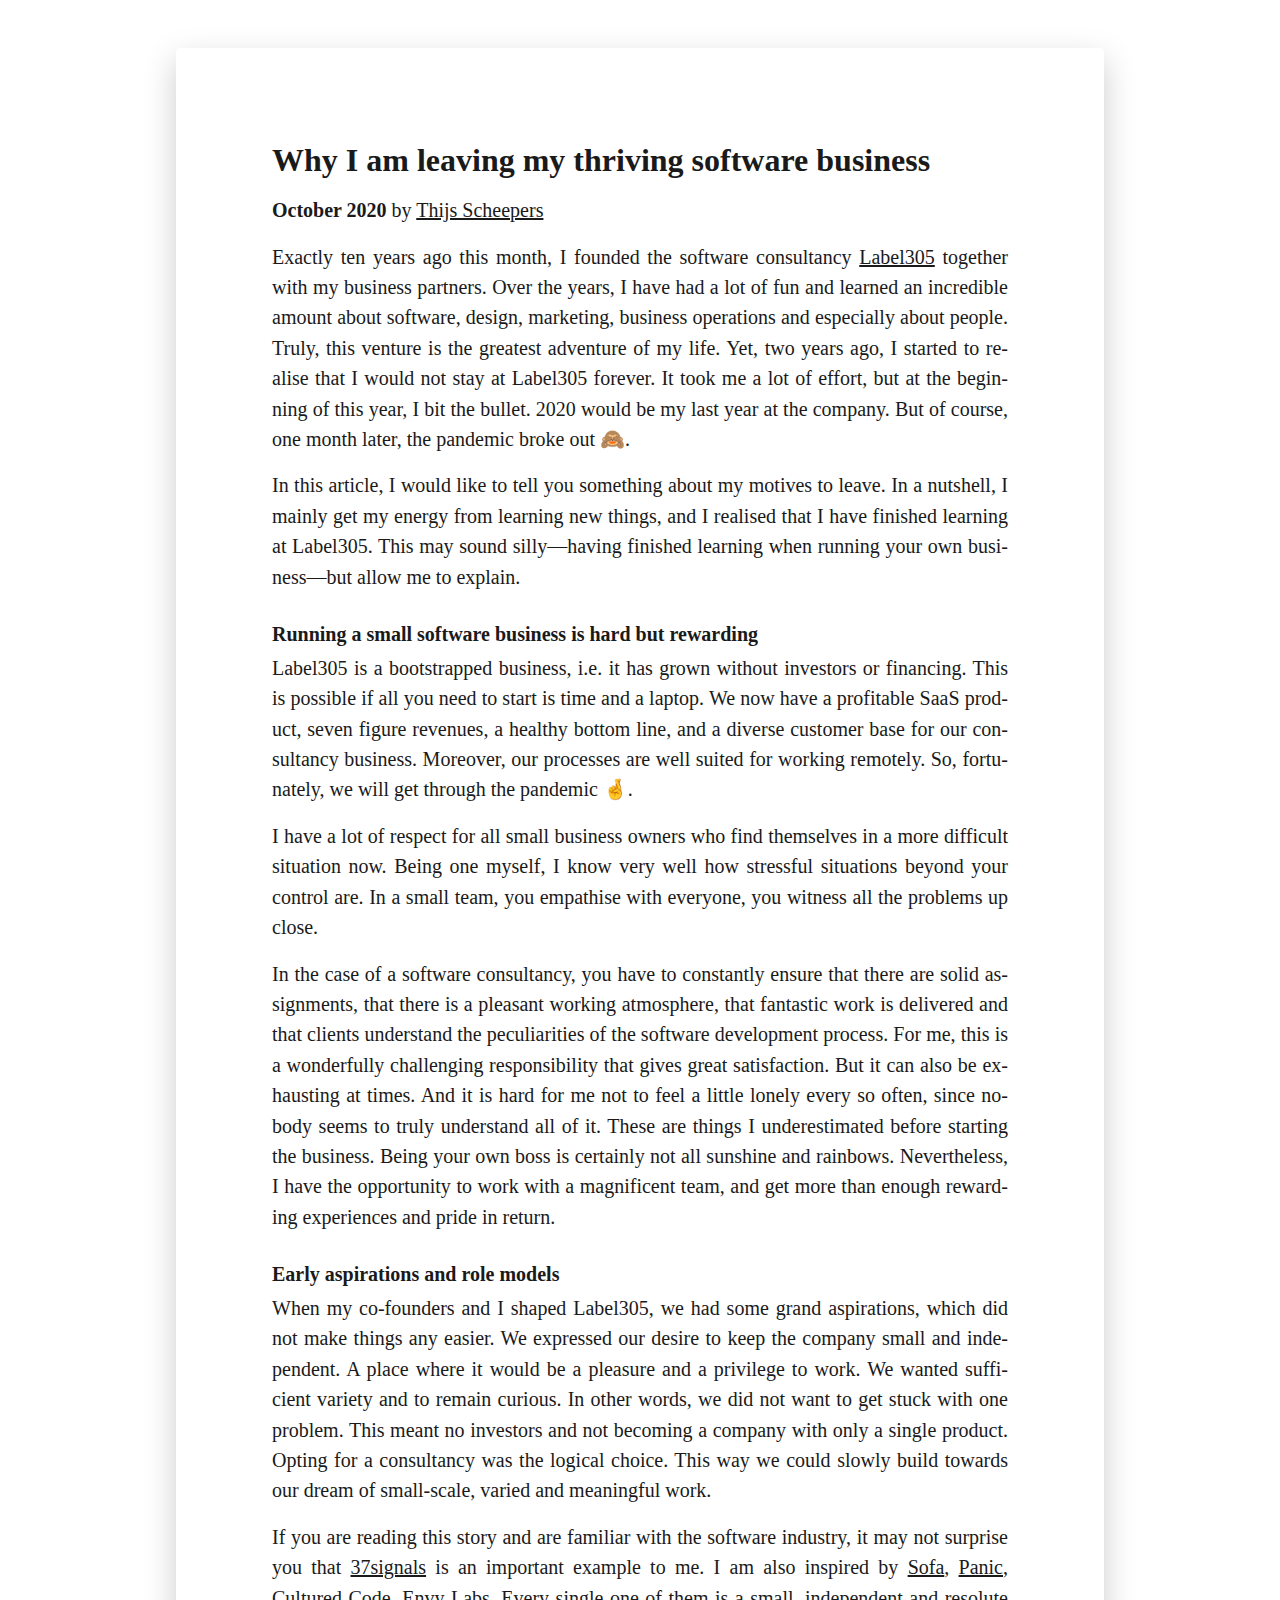
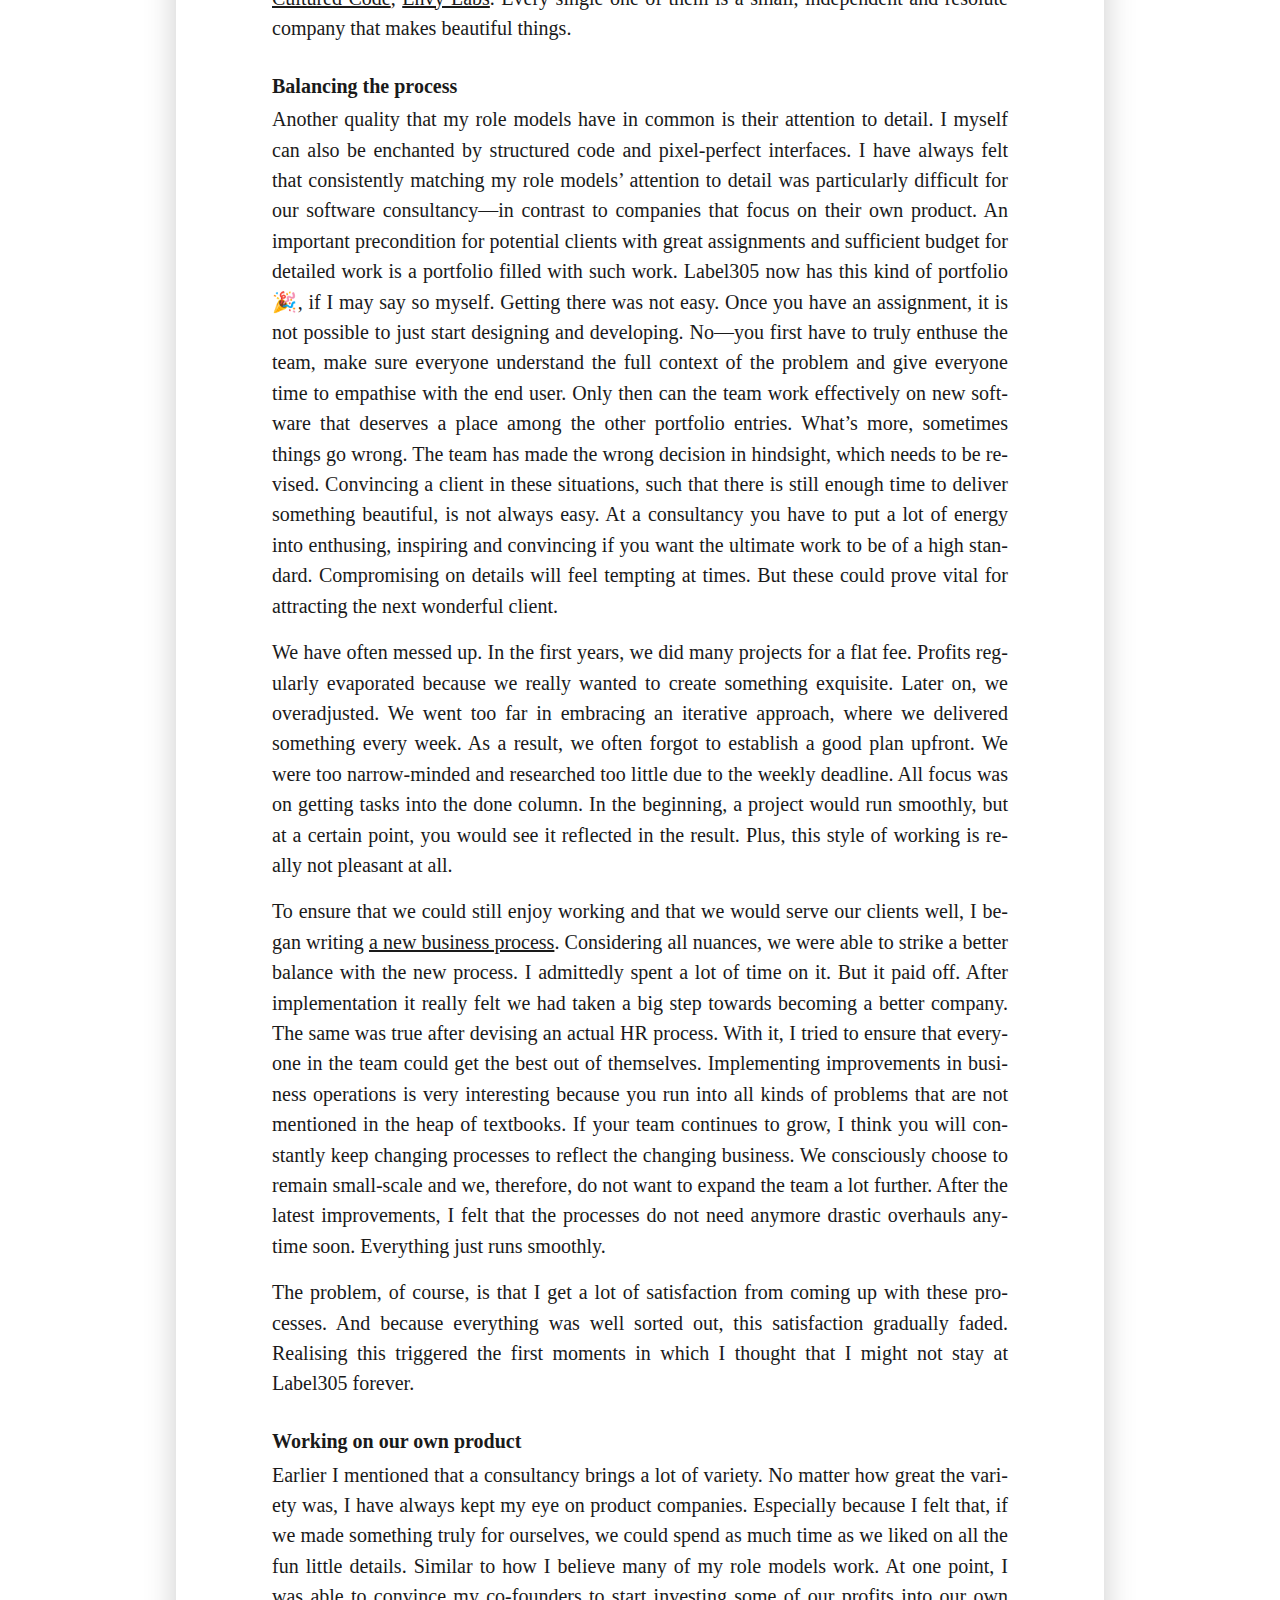
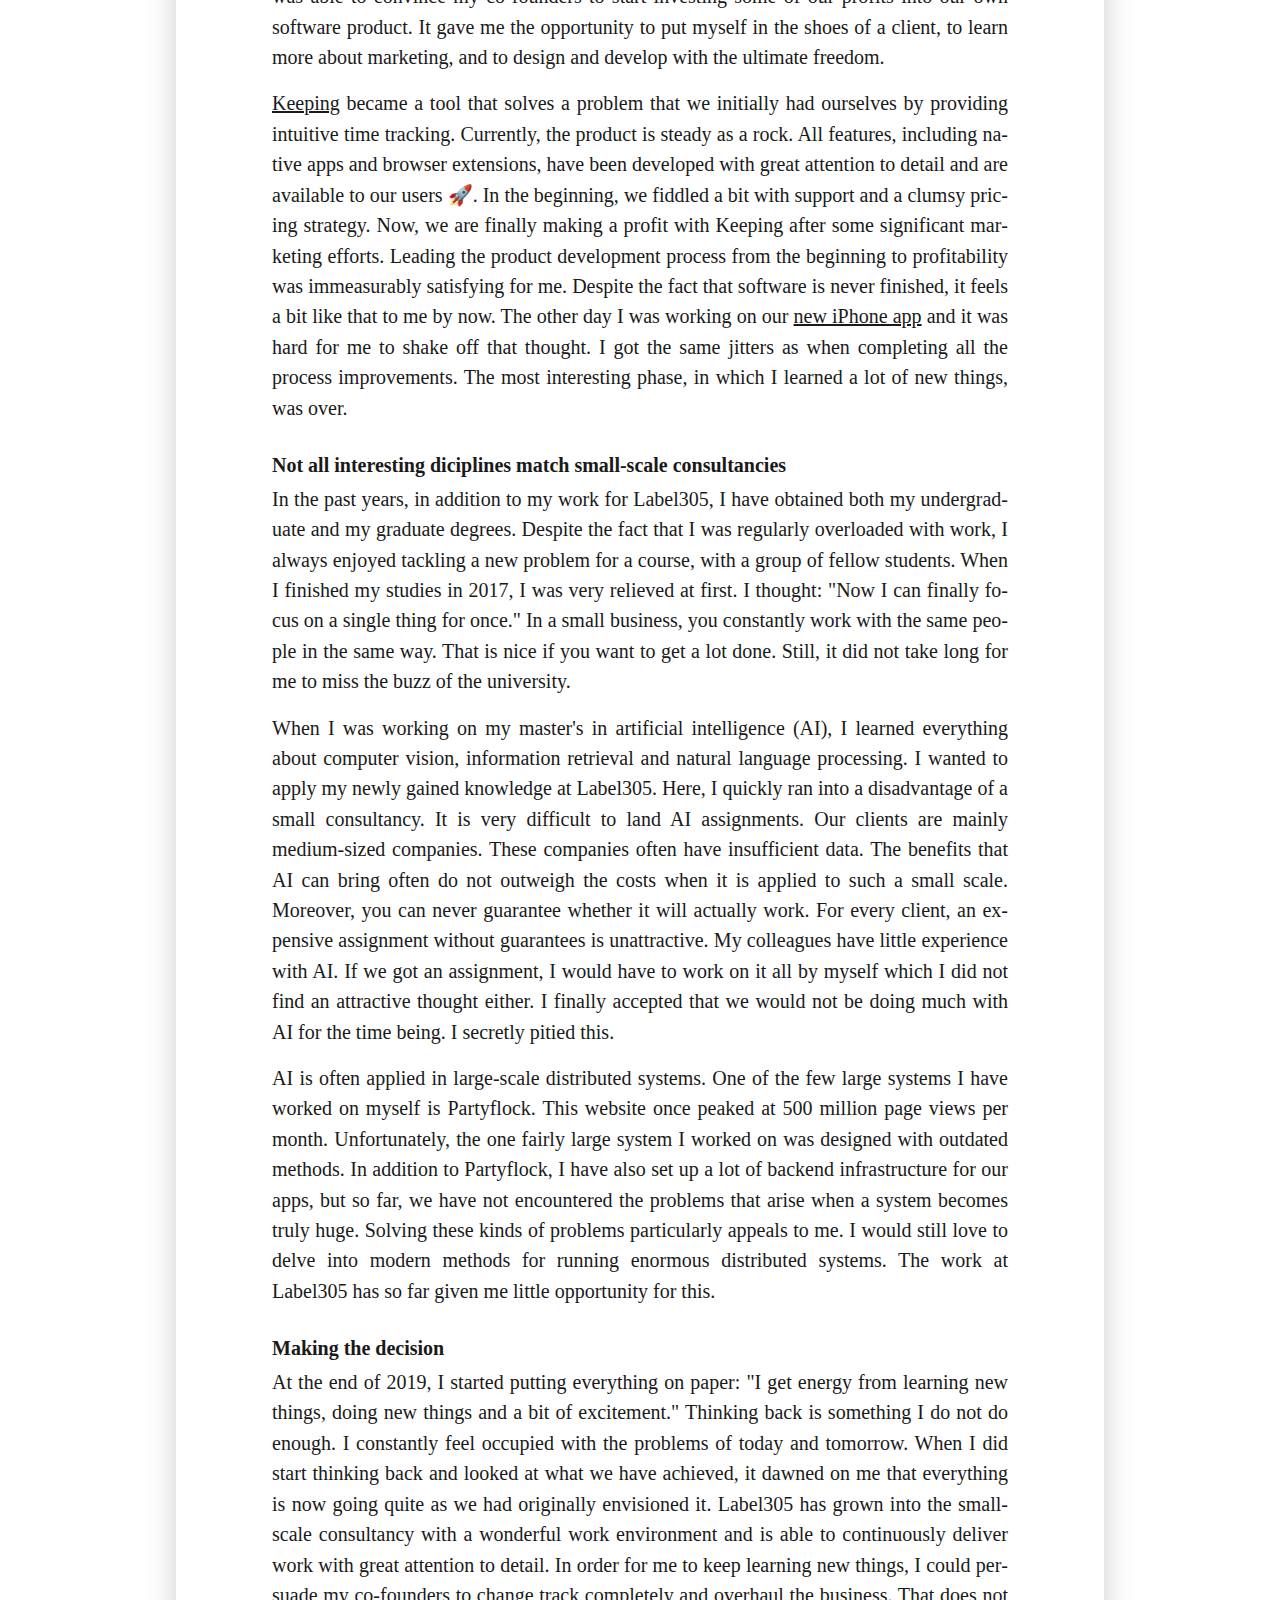
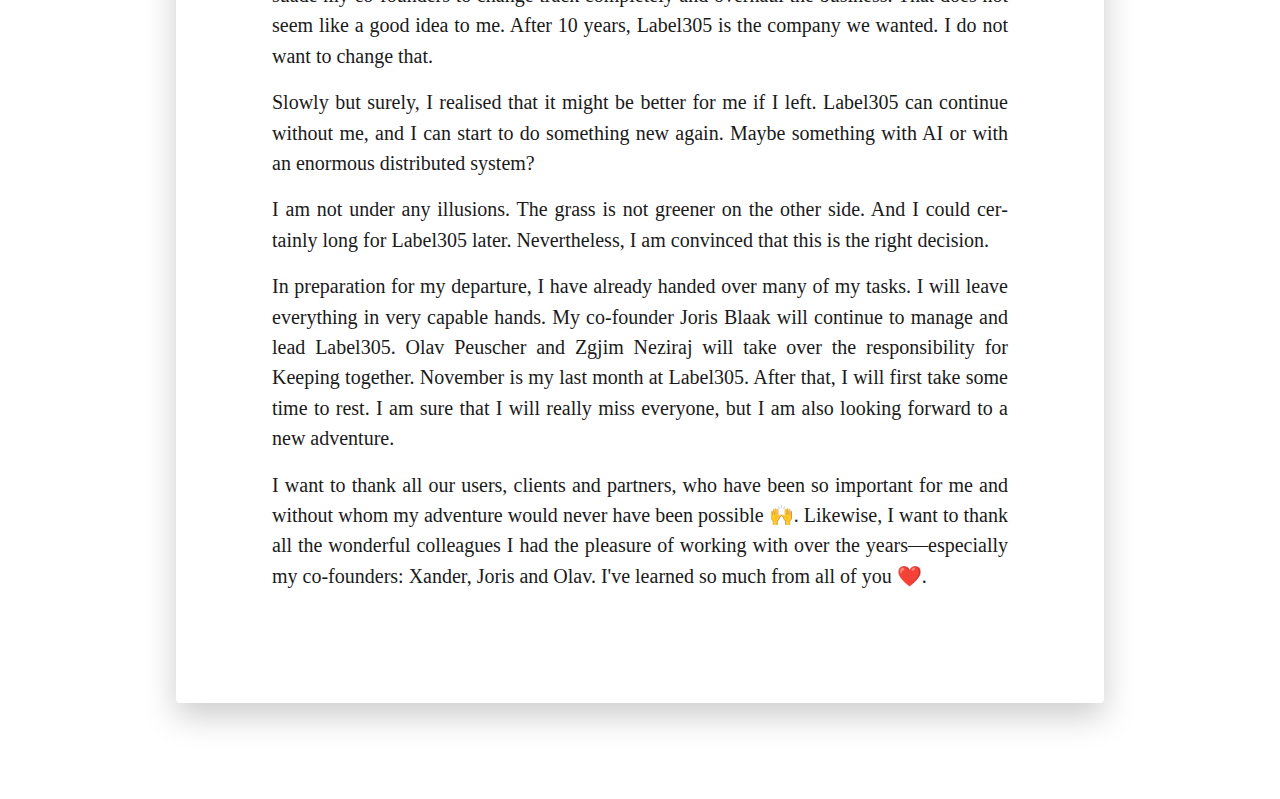
==== 2020-10-leaving-my-thriving-software-business.html @ 7c8e15b4 "Updated english" ====
<!DOCTYPE html>
<html lang="en">
	<head>
		<meta charset="utf-8" />
		<meta content="width=device-width, initial-scale=1.0" name="viewport" />
		<title>Why I am leaving my thriving software business – Thijs Scheepers</title>
		<link rel="stylesheet" media="screen" href="style.css" />
		<meta property="og:title" content="Why I am leaving my thriving software business">
		<meta property="og:description" content="In a nutshell, I mainly get my energy from learning new things, and I realised that I have finished learning at Label305. This may sound silly—having finished learning when running your own business—but allow me to explain.">
		<meta property="og:image" content="https://thijs.ai/images/2020-10-leaving-my-thriving-software-business.png">
	</head>
	<body>
		<div class="site">
			<article>
				<h1>Why I am leaving my thriving software business</h1>
				<p><strong>October 2020</strong> by <a href="/">Thijs Scheepers</a></p>
				<p>
					Exactly ten years ago this month, I founded the software consultancy <a href="https://305.nl">Label305</a> together with my business partners. Over the years, I have had a lot of fun and learned an incredible amount about software, design, marketing, business operations and especially about people. Truly, this venture is the greatest adventure of my life. Yet, two years ago, I started to realise that I would not stay at Label305 forever. It took me a lot of effort, but at the beginning of this year, I bit the bullet. 2020 would be my last year at the company. But of course, one month later, the pandemic broke out 🙈.
				</p>
				<p>
					In this article, I would like to tell you something about my motives to leave. In a nutshell, I mainly get my energy from learning new things, and I realised that I have finished learning at Label305. This may sound silly—having finished learning when running your own business—but allow me to explain.
				</p>

				<h3>Running a small software business is hard but rewarding</h3>
				<p>
					Label305 is a bootstrapped business, i.e. it has grown without investors or financing. This is possible if all you need to start is time and a laptop. We now have a profitable SaaS product, seven figure revenues, a healthy bottom line, and a diverse customer base for our consultancy business. Moreover, our processes are well suited for working remotely. So, fortunately, we will get through the pandemic 🤞.
				</p>
				<p>
					I have a lot of respect for all small business owners who find themselves in a more difficult situation now. Being one myself, I know very well how stressful situations beyond your control are. In a small team, you empathise with everyone, you witness all the problems up close.
				</p>
				<p>
					In the case of a software consultancy, you have to constantly ensure that there are solid assignments, that there is a pleasant working atmosphere, that fantastic work is delivered and that clients understand the peculiarities of the software development process. For me, this is a wonderfully challenging responsibility that gives great satisfaction. But it can also be exhausting at times. And it is hard for me not to feel a little lonely every so often, since nobody seems to truly understand all of it. These are things I underestimated before starting the business. Being your own boss is certainly not all sunshine and rainbows. Nevertheless, I have the opportunity to work with a magnificent team, and get more than enough rewarding experiences and pride in return.
				</p>

				<h3>Early aspirations and role models</h3>
				<p>
					When my co-founders and I shaped Label305, we had some grand aspirations, which did not make things any easier. We expressed our desire to keep the company small and independent. A place where it would be a pleasure and a privilege to work. We wanted sufficient variety and to remain curious. In other words, we did not want to get stuck with one problem. This meant no investors and not becoming a company with only a single product. Opting for a consultancy was the logical choice. This way we could slowly build towards our dream of small-scale, varied and meaningful work.
				</p>
				<p>
					If you are reading this story and are familiar with the software industry, it may not surprise you that <a href="https://37signals.com">37signals</a> is an important example to me. I am also inspired by <a href="http://madebysofa.com/">Sofa</a>, <a href="https://panic.com">Panic</a>, <a href="https://culturedcode.com">Cultured Code</a>, <a href="https://envylabs.com">Envy Labs</a>. Every single one of them is a small, independent and resolute company that makes beautiful things.
				</p>

				<h3>Balancing the process</h3>
				<p>
					Another quality that my role models have in common is their attention to detail. I myself can also be enchanted by structured code and pixel-perfect interfaces. I have always felt that consistently matching my role models’ attention to detail was particularly difficult for our software consultancy—in contrast to companies that focus on their own product. An important precondition for potential clients with great assignments and sufficient budget for detailed work is a portfolio filled with such work. Label305 now has this kind of portfolio 🎉, if I may say so myself. Getting there was not easy. Once you have an assignment, it is not possible to just start designing and developing. No—you first have to truly enthuse the team, make sure everyone understand the full context of the problem and give everyone time to empathise with the end user. Only then can the team work effectively on new software that deserves a place among the other portfolio entries. What’s more, sometimes things go wrong. The team has made the wrong decision in hindsight, which needs to be revised. Convincing a client in these situations, such that there is still enough time to deliver something beautiful, is not always easy. At a consultancy you have to put a lot of energy into enthusing, inspiring and convincing if you want the ultimate work to be of a high standard. Compromising on details will feel tempting at times. But these could prove vital for attracting the next wonderful client.
				</p>
				<p>
					We have often messed up. In the first years, we did many projects for a flat fee. Profits regularly evaporated because we really wanted to create something exquisite. Later on, we overadjusted. We went too far in embracing an iterative approach, where we delivered something every week. As a result, we often forgot to establish a good plan upfront. We were too narrow-minded and researched too little due to the weekly deadline. All focus was on getting tasks into the done column. In the beginning, a project would run smoothly, but at a certain point, you would see it reflected in the result. Plus, this style of working is really not pleasant at all.
				</p>
				<p>
					To ensure that we could still enjoy working and that we would serve our clients well, I began writing <a href="https://thijs.ai/docs/label305-approach-process.pdf">a new business process</a>. Considering all nuances, we were able to strike a better balance with the new process. I admittedly spent a lot of time on it. But it paid off. After implementation it really felt we had taken a big step towards becoming a better company. The same was true after devising an actual HR process. With it, I tried to ensure that everyone in the team could get the best out of themselves. Implementing improvements in business operations is very interesting because you run into all kinds of problems that are not mentioned in the heap of textbooks. If your team continues to grow, I think you will constantly keep changing processes to reflect the changing business. We consciously choose to remain small-scale and we, therefore, do not want to expand the team a lot further. After the latest improvements, I felt that the processes do not need anymore drastic overhauls anytime soon. Everything just runs smoothly.
				</p>
				<p>
					The problem, of course, is that I get a lot of satisfaction from coming up with these processes. And because everything was well sorted out, this satisfaction gradually faded. Realising this triggered the first moments in which I thought that I might not stay at Label305 forever.
				</p>

				<h3>Working on our own product</h3>
				<p>
					Earlier I mentioned that a consultancy brings a lot of variety. No matter how great the variety was, I have always kept my eye on product companies. Especially because I felt that, if we made something truly for ourselves, we could spend as much time as we liked on all the fun little details. Similar to how I believe many of my role models work. At one point, I was able to convince my co-founders to start investing some of our profits into our own software product. It gave me the opportunity to put myself in the shoes of a client, to learn more about marketing, and to design and develop with the ultimate freedom.
				</p>
				<p>
					<a href="https://keeping.nl">Keeping</a> became a tool that solves a problem that we initially had ourselves by providing intuitive time tracking. Currently, the product is steady as a rock. All features, including native apps and browser extensions, have been developed with great attention to detail and are available to our users 🚀. In the beginning, we fiddled a bit with support and a clumsy pricing strategy. Now, we are finally making a profit with Keeping after some significant marketing efforts. Leading the product development process from the beginning to profitability was immeasurably satisfying for me. Despite the fact that software is never finished, it feels a bit like that to me by now. The other day I was working on our <a href="https://keeping.nl/blog/21-10-2020-keeping-voor-iphone-versie-2">new iPhone app</a> and it was hard for me to shake off that thought. I got the same jitters as when completing all the process improvements. The most interesting phase, in which I learned a lot of new things, was over.
				</p>

				<h3>Not all interesting diciplines match small-scale consultancies</h3>
				<p>
					In the past years, in addition to my work for Label305, I have obtained both my undergraduate and my graduate degrees. Despite the fact that I was regularly overloaded with work, I always enjoyed tackling a new problem for a course, with a group of fellow students. When I finished my studies in 2017, I was very relieved at first. I thought: "Now I can finally focus on a single thing for once." In a small business, you constantly work with the same people in the same way. That is nice if you want to get a lot done. Still, it did not take long for me to miss the buzz of the university.
				</p>
				<p>
					When I was working on my master's in artificial intelligence (AI), I learned everything about computer vision, information retrieval and natural language processing. I wanted to apply my newly gained knowledge at Label305. Here, I quickly ran into a disadvantage of a small consultancy. It is very difficult to land AI assignments. Our clients are mainly medium-sized companies. These companies often have insufficient data. The benefits that AI can bring often do not outweigh the costs when it is applied to such a small scale. Moreover, you can never guarantee whether it will actually work. For every client, an expensive assignment without guarantees is unattractive. My colleagues have little experience with AI. If we got an assignment, I would have to work on it all by myself which I did not find an attractive thought either. I finally accepted that we would not be doing much with AI for the time being. I secretly pitied this.
				</p>
				<p>
					AI is often applied in large-scale distributed systems. One of the few large systems I have worked on myself is Partyflock. This website once peaked at 500 million page views per month. Unfortunately, the one fairly large system I worked on was designed with outdated methods. In addition to Partyflock, I have also set up a lot of backend infrastructure for our apps, but so far, we have not encountered the problems that arise when a system becomes truly huge. Solving these kinds of problems particularly appeals to me. I would still love to delve into modern methods for running enormous distributed systems. The work at Label305 has so far given me little opportunity for this.
				</p>

				<h3>Making the decision</h3>
				<p>
					At the end of 2019, I started putting everything on paper: "I get energy from learning new things, doing new things and a bit of excitement." Thinking back is something I do not do enough. I constantly feel occupied with the problems of today and tomorrow. When I did start thinking back and looked at what we have achieved, it dawned on me that everything is now going quite as we had originally envisioned it. Label305 has grown into the small-scale consultancy with a wonderful work environment and is able to continuously deliver work with great attention to detail. In order for me to keep learning new things, I could persuade my co-founders to change track completely and overhaul the business. That does not seem like a good idea to me. After 10 years, Label305 is the company we wanted. I do not want to change that.
				</p>
				<p>
					Slowly but surely, I realised that it might be better for me if I left. Label305 can continue without me, and I can start to do something new again. Maybe something with AI or with an enormous distributed system?
				</p>
				<p>
					I am not under any illusions. The grass is not greener on the other side. And I could certainly long for Label305 later. Nevertheless, I am convinced that this is the right decision.
				</p>
				<p>
					In preparation for my departure, I have already handed over many of my tasks. I will leave everything in very capable hands. My co-founder Joris Blaak will continue to manage and lead Label305. Olav Peuscher and Zgjim Neziraj will take over the responsibility for Keeping together. November is my last month at Label305. After that, I will first take some time to rest. I am sure that I will really miss everyone, but I am also looking forward to a new adventure.
				</p>
				<p>
					I want to thank all our users, clients and partners, who have been so important for me and without whom my adventure would never have been possible 🙌. Likewise, I want to thank all the wonderful colleagues I had the pleasure of working with over the years—especially my co-founders: Xander, Joris and Olav. I've learned so much from all of you ❤️.
				</p>
			</section>
		</div>
	</body>
</html>
---- style.css ----
body, div, h1, h2, h3, h4, h5, h6, p, blockquote, ul {
    margin: 0;
    padding: 0;
}

html {
    color: #1A1A1A;

    font-family: Garamand, Times, serif;

    font-weight: normal;
    font-size: 100%;


    -ms-text-size-adjust: 100%;
    -webkit-text-size-adjust: 100%;
    -webkit-font-smoothing: antialiased;
    -moz-osx-font-smoothing: grayscale;
}

div.site {
    margin: 0 auto;
    border-radius: 4px;
    background: #FFFFFF;
    box-shadow: 0 0.8rem 2rem #ccc;
}

div.notification {
    padding: 1rem;
    margin: 0 0 3rem 0;
    position: relative;
    font-size: 1.25rem;
    line-height: 1.9rem;
    text-align: center;
    overflow: hidden;
    border-top: 0.1rem  #1A1A1A solid;
    border-bottom: 0.1rem  #1A1A1A solid;
}

header {

    margin: 0;
    padding: 4rem 2rem 0 2rem;

    text-align: center;
    background-color: white;

}

section, article {

    padding: 3rem 2rem 2rem;
    margin: 0;

    text-align: justify;
    hyphens:auto;
    -webkit-hyphens:auto;
    -webkit-hyphenate-character:"\2010";
    -webkit-hyphenate-limit-after:1;
    -webkit-hyphenate-limit-before:2;
    -moz-hyphens:auto;
}

h1, h2, h3, h4, h5, h6 {
    /*font-family: Avenir, Helvetica, Roboto, Arial, sans-serif;*/
    font-style: normal;
    font-weight: normal;
}

h1 {
    font-size: 2rem;
    line-height: 2.0rem;
    margin-top: 0;
    margin-bottom: 1.2rem;
}

h2 {
    font-size: 1.5rem;
    line-height: 1.7rem;
    margin-top: 0.7rem;
    margin-bottom: 0.7rem;
}

h3 {
    font-size: 1.25rem;
    line-height: 1.9rem;
    margin-top: 1.7rem;
    margin-bottom: 0.2rem;
}

h1.name {
    font-family: Avenir, Helvetica, Roboto, Arial, sans-serif;
    font-weight: bold;
}

h2 {
    font-family: Avenir, Helvetica, Roboto, Arial, sans-serif;
    font-weight: bold;
}

article h1, article h2, article h3 {
    text-align: left;
    font-weight: bold;
}

p, li {
    font-size: 1.25rem;
    line-height: 1.9rem;
    margin: 0 0 1rem 0;
}

li {
    
    list-style: none;
    text-align: left;
}

a {
    color: #1A1A1A;

    cursor: pointer;

    text-decoration: underline;
    -webkit-text-decoration-skip: objects;
}


@media screen and (min-width: 50rem) {


    div.site {
        max-width: 58rem;
        margin: 3rem auto 6rem;
    }

    header {
        padding: 6rem 6rem 0 6rem;
        text-align: center;
    }

    section {
        padding: 3rem 6rem 6rem;
    }

    article {
        padding: 6rem;
    }

    h1.name {

        font-size: 2.4rem;
        line-height: 4rem;

    }
}
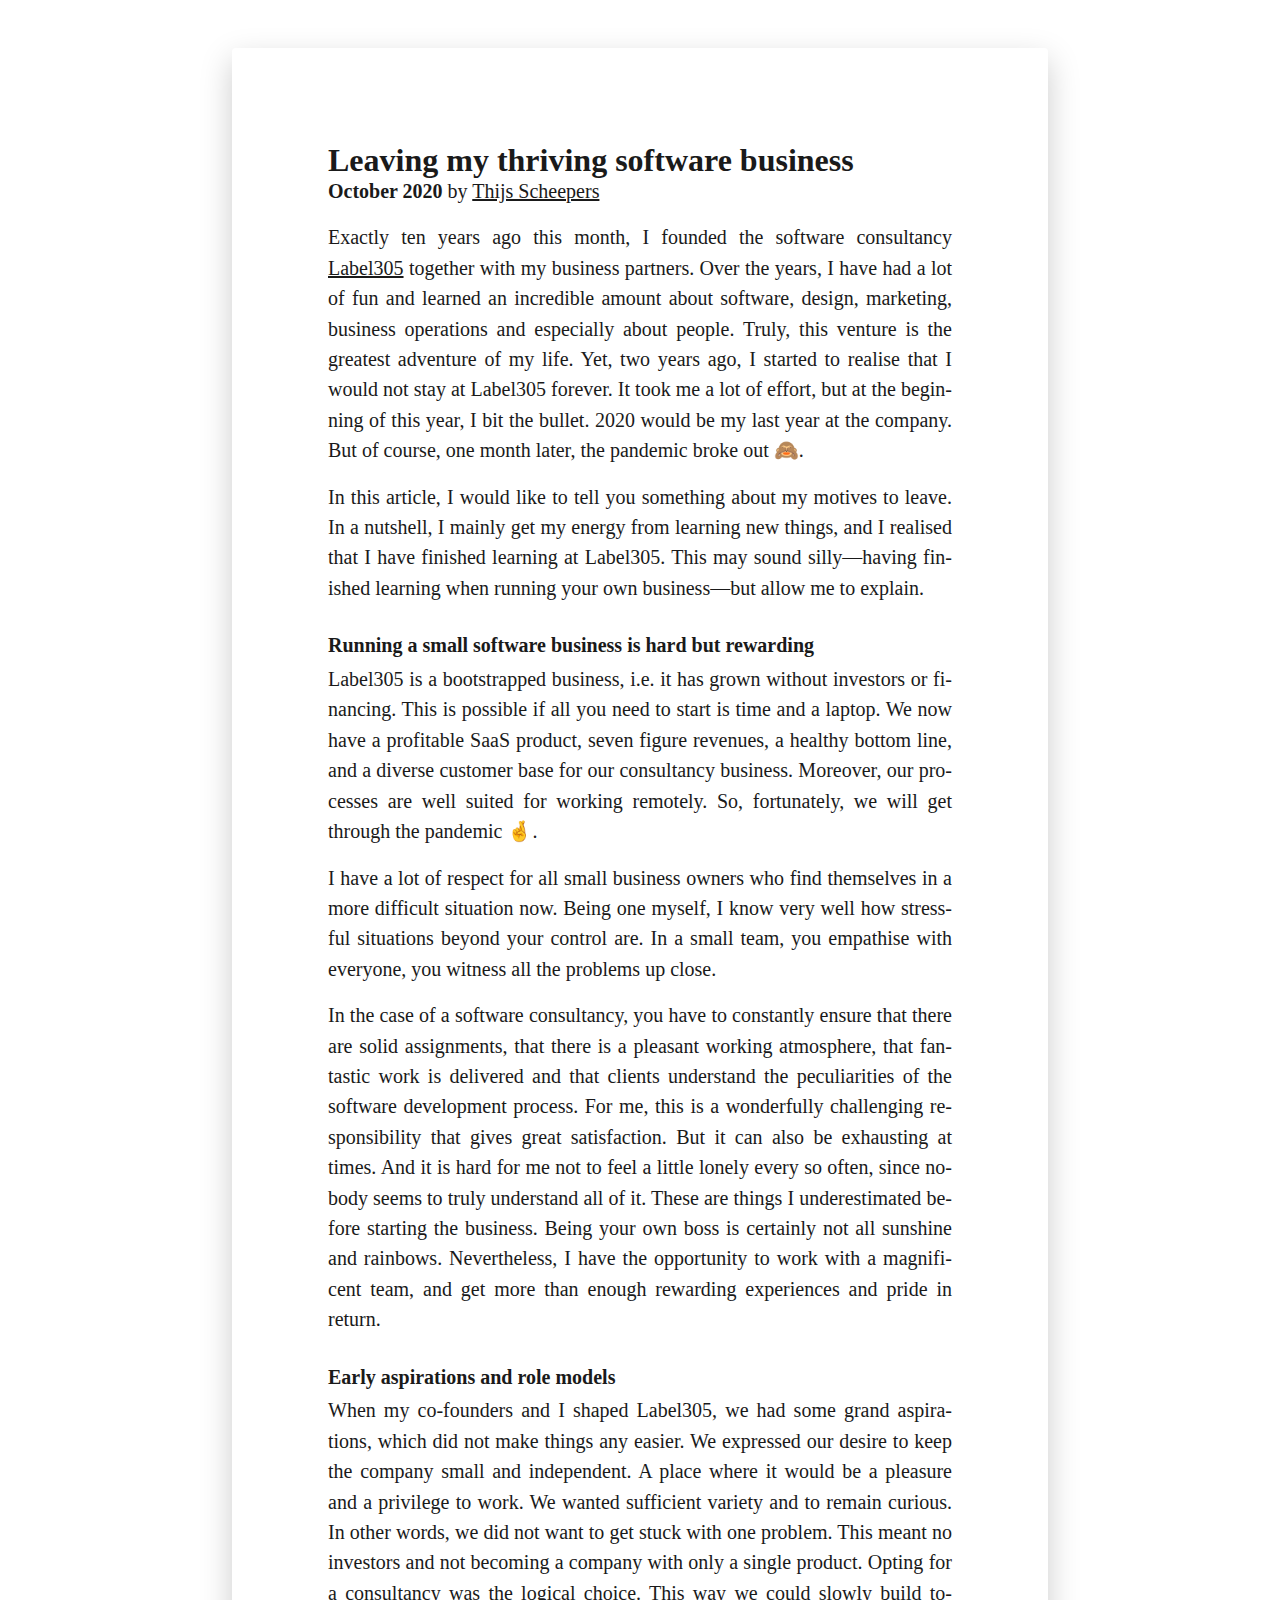
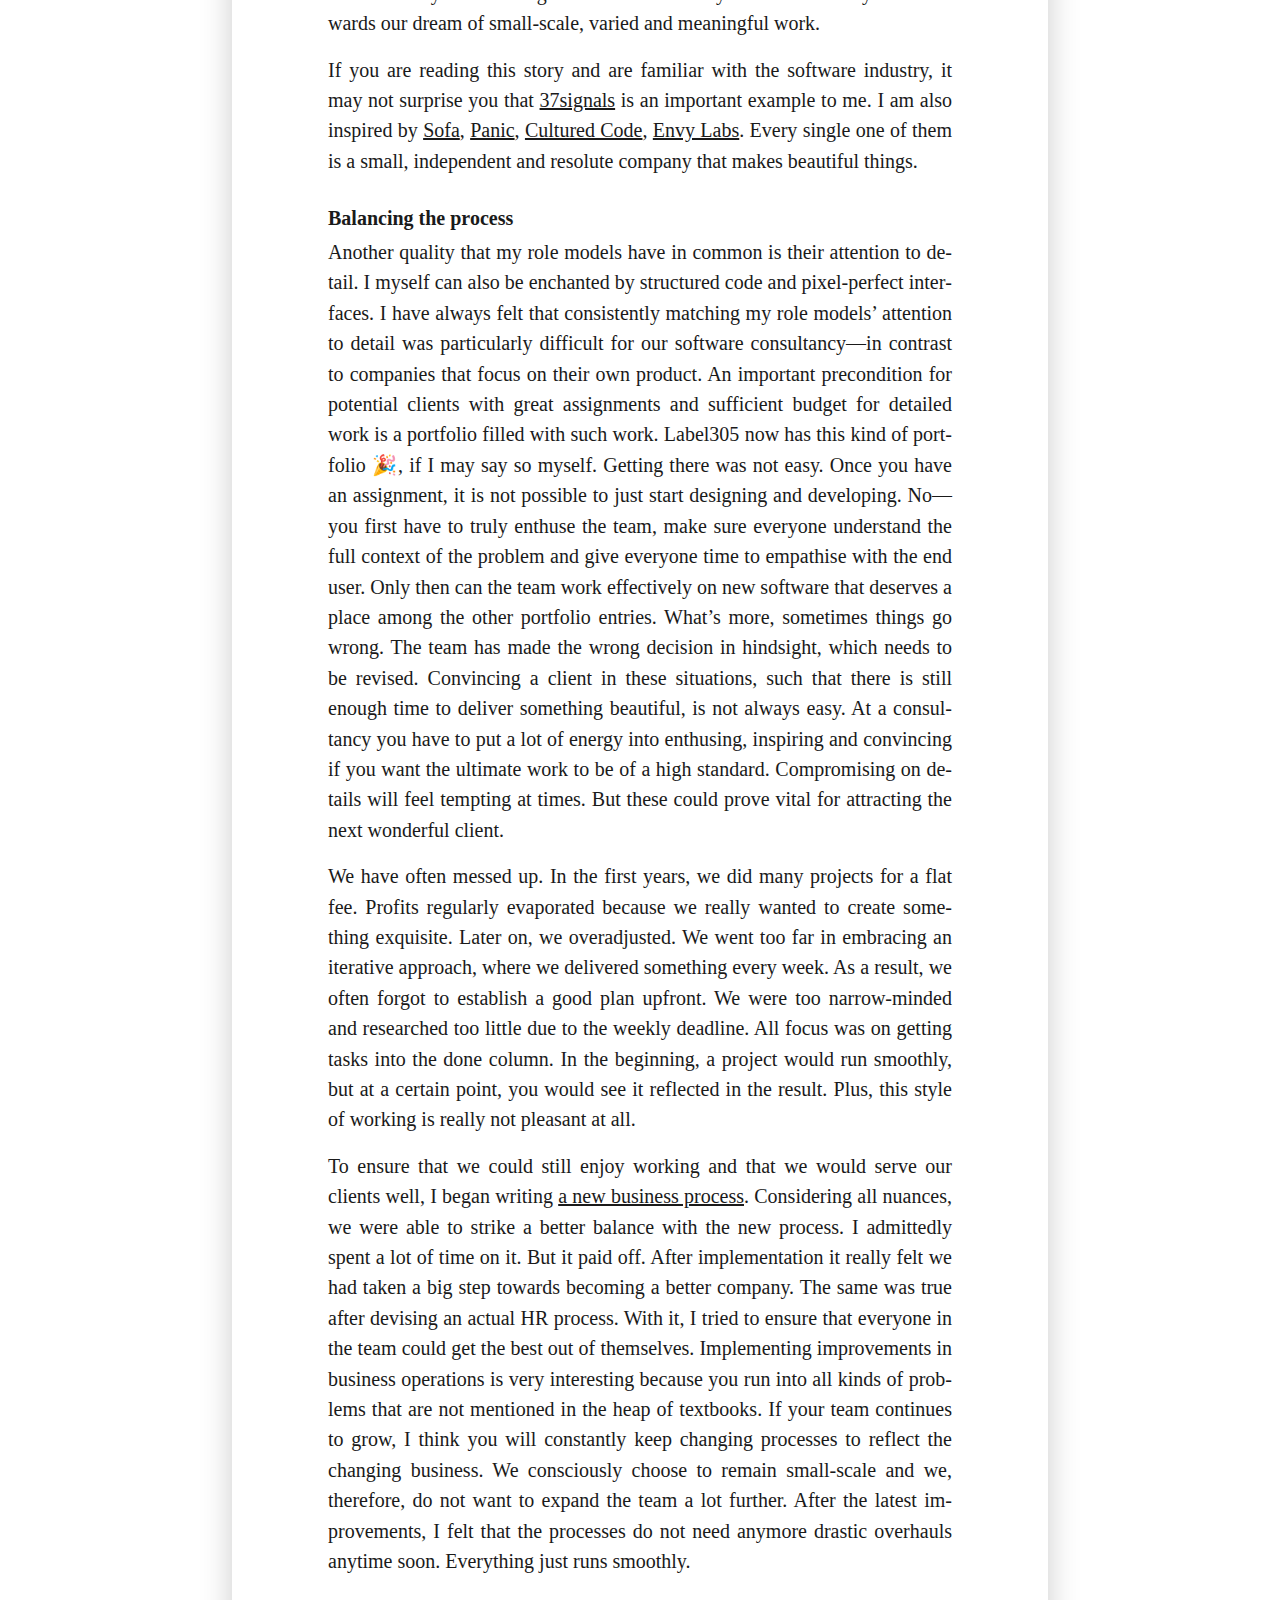
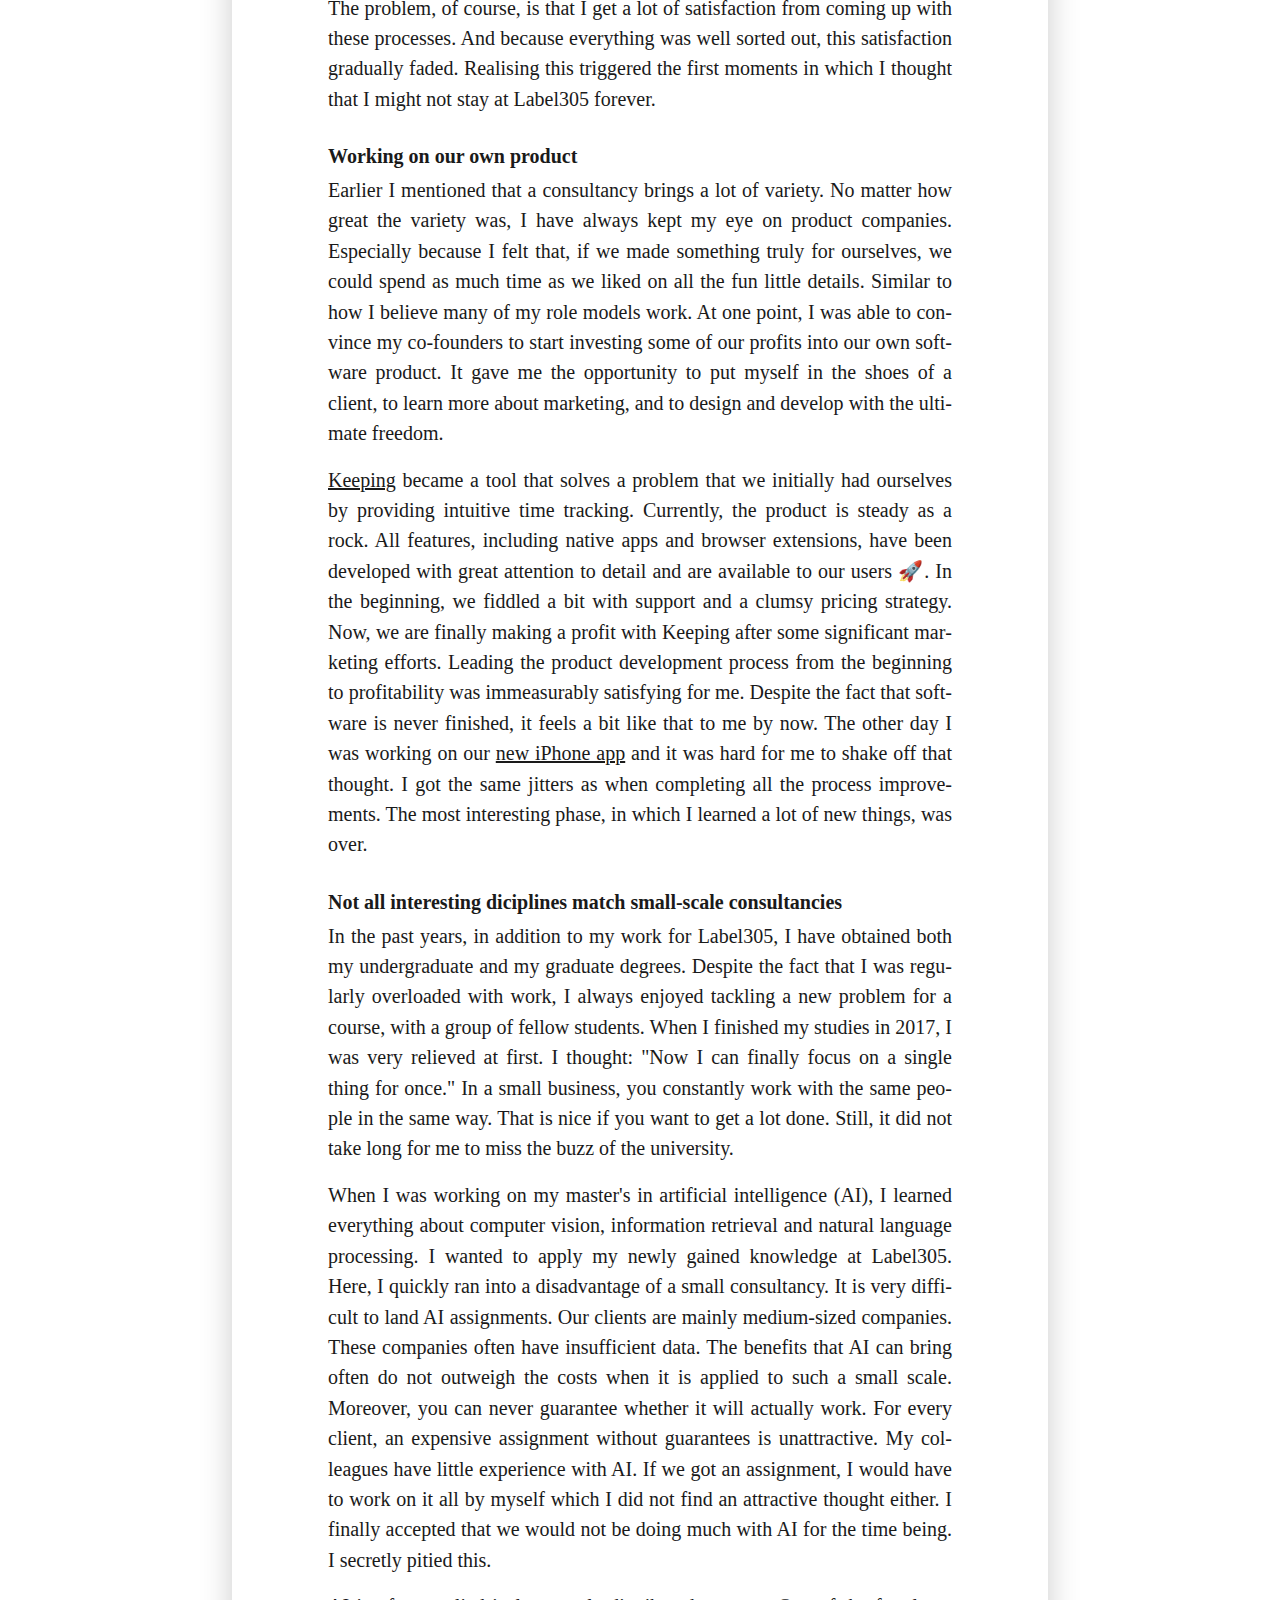
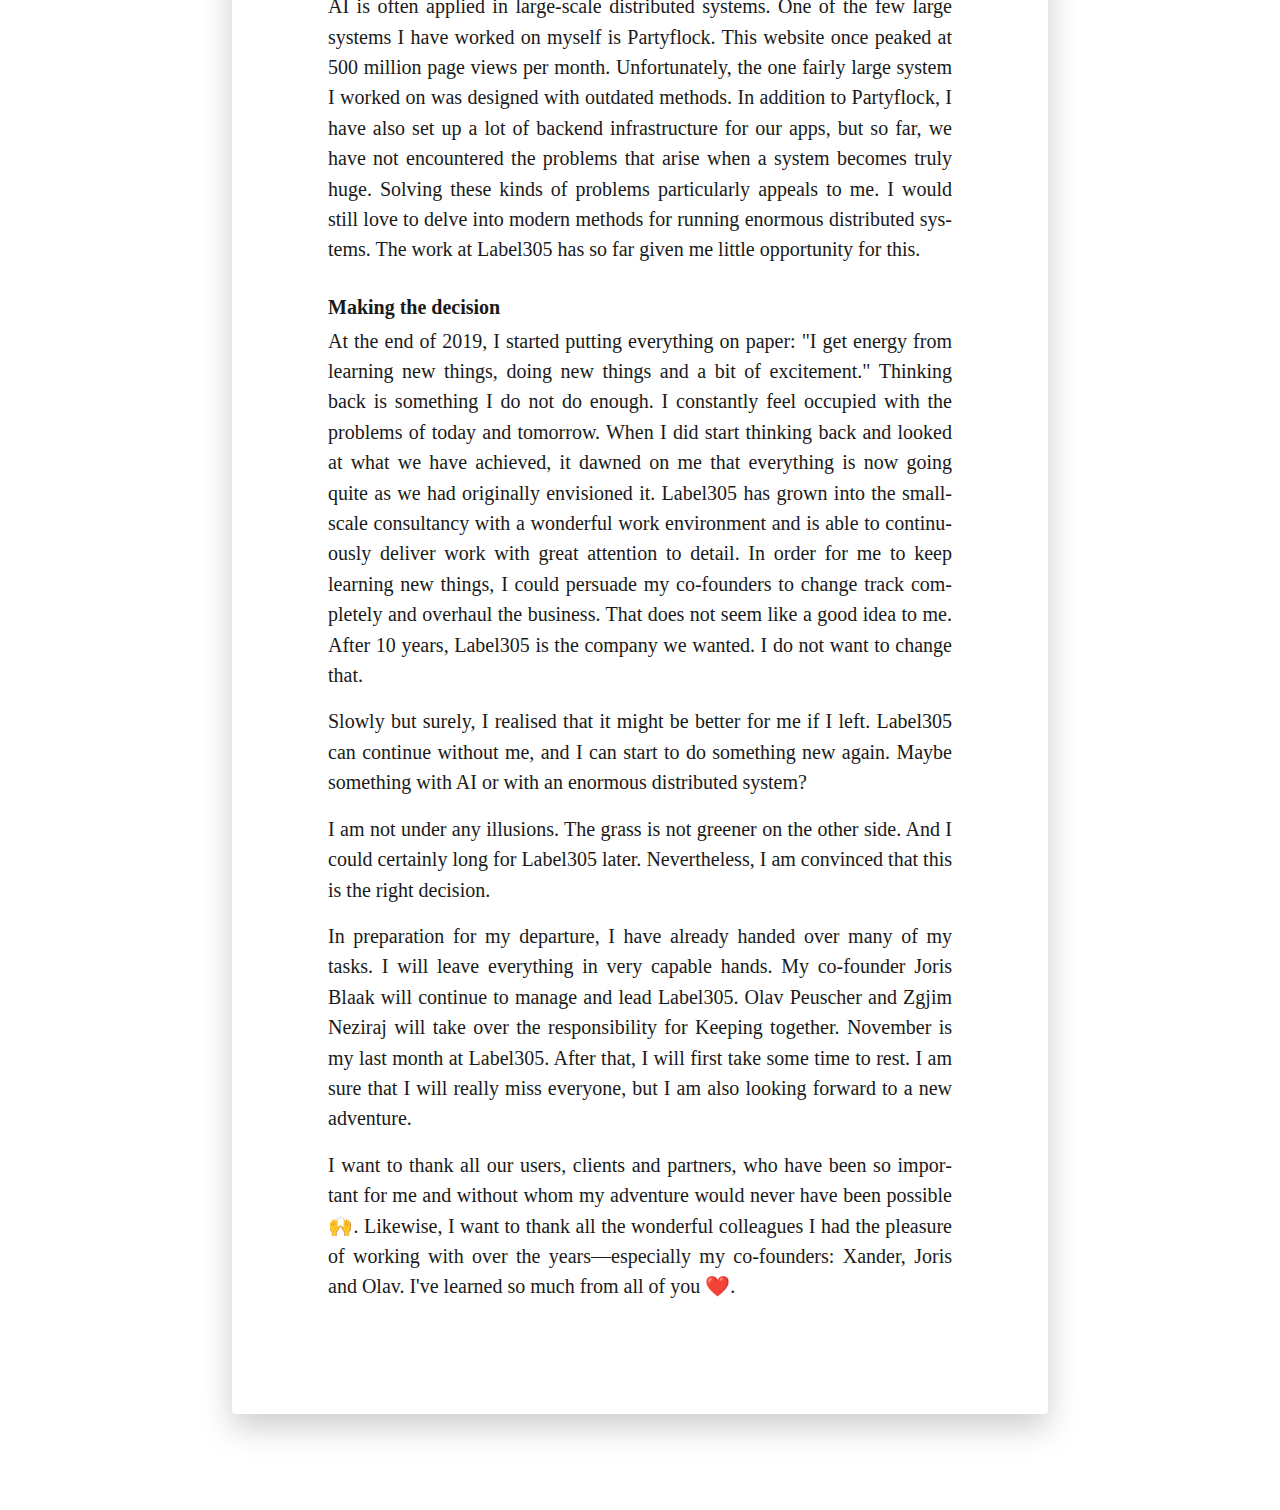
==== commit d7875cbf: "Updated my page" ====
--- a/2020-10-leaving-my-thriving-software-business.html
+++ b/2020-10-leaving-my-thriving-software-business.html
@@ -3,7 +3,7 @@
 	<head>
 		<meta charset="utf-8" />
 		<meta content="width=device-width, initial-scale=1.0" name="viewport" />
-		<title>Why I am leaving my thriving software business – Thijs Scheepers</title>
+		<title>Leaving my thriving software business – Thijs Scheepers</title>
 		<link rel="stylesheet" media="screen" href="style.css" />
 		<meta property="og:title" content="Why I am leaving my thriving software business">
 		<meta property="og:description" content="In a nutshell, I mainly get my energy from learning new things, and I realised that I have finished learning at Label305. This may sound silly—having finished learning when running your own business—but allow me to explain.">
@@ -12,7 +12,7 @@
 	<body>
 		<div class="site">
 			<article>
-				<h1>Why I am leaving my thriving software business</h1>
+				<h1>Leaving my thriving software business</h1>
 				<p><strong>October 2020</strong> by <a href="/">Thijs Scheepers</a></p>
 				<p>
 					Exactly ten years ago this month, I founded the software consultancy <a href="https://305.nl">Label305</a> together with my business partners. Over the years, I have had a lot of fun and learned an incredible amount about software, design, marketing, business operations and especially about people. Truly, this venture is the greatest adventure of my life. Yet, two years ago, I started to realise that I would not stay at Label305 forever. It took me a lot of effort, but at the beginning of this year, I bit the bullet. 2020 would be my last year at the company. But of course, one month later, the pandemic broke out 🙈.
--- a/style.css
+++ b/style.css
@@ -71,7 +71,7 @@
     font-size: 2rem;
     line-height: 2.0rem;
     margin-top: 0;
-    margin-bottom: 1.2rem;
+    margin-bottom: 0rem;
 }
 
 h2 {
@@ -129,17 +129,17 @@
 
 
     div.site {
-        max-width: 58rem;
+        max-width: 51rem;
         margin: 3rem auto 6rem;
     }
 
     header {
-        padding: 6rem 6rem 0 6rem;
+        padding: 4rem 6rem 0 6rem;
         text-align: center;
     }
 
     section {
-        padding: 3rem 6rem 6rem;
+        padding: 3rem 6rem 4rem;
     }
 
     article {
